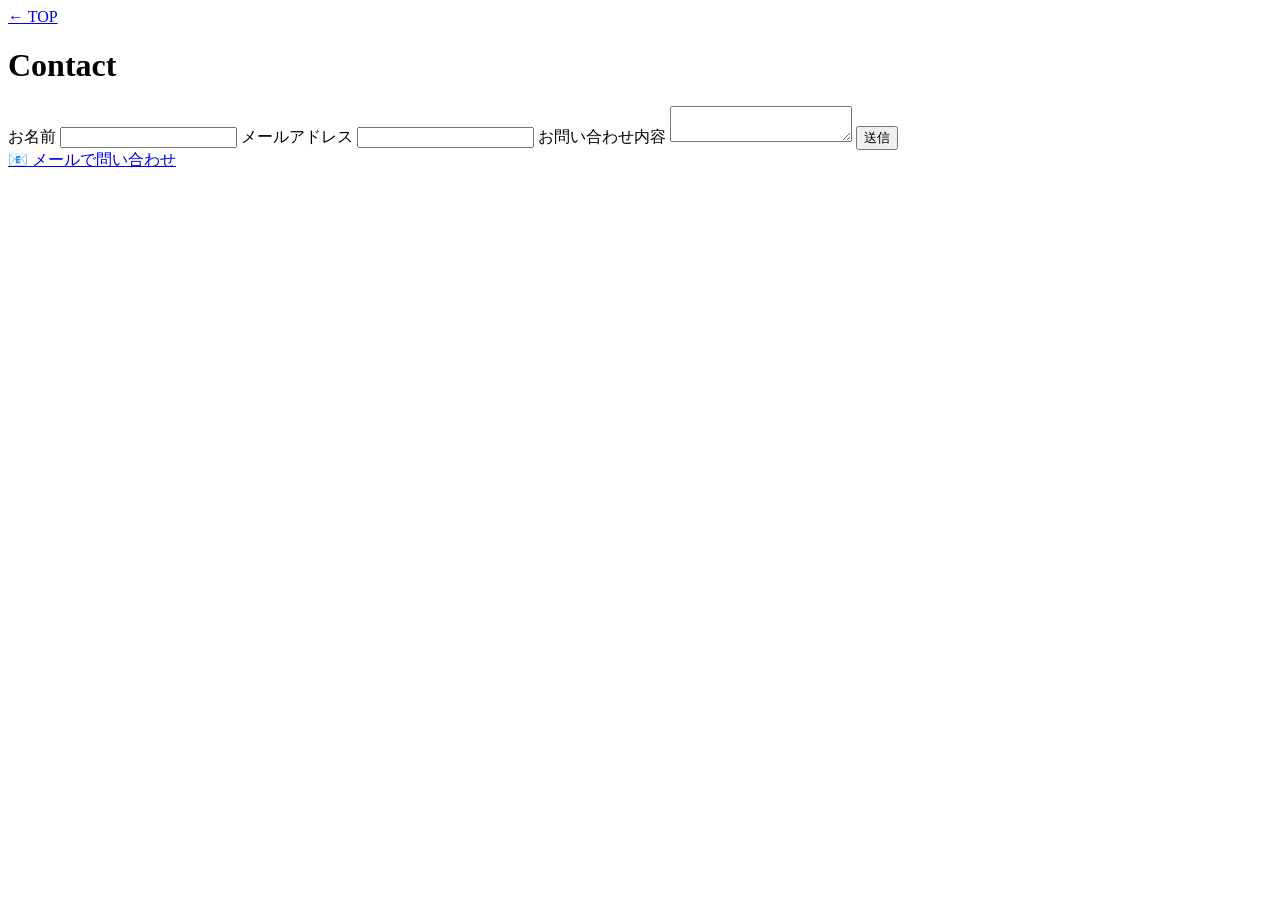
==== HTML_INDIVIDUAL_EXERCISE/contact.html @ 09859465 "HTMLデータ変更" ====
<!DOCTYPE html>
<html lang="ja">

<head>
    <meta charset="UTF-8">
    <meta name="viewport" content="width=device-width, initial-scale=1.0">
    <title>Contact</title>
    <link rel="stylesheet" href="css/contact.css">
    <link rel="icon"
        href="data:image/svg+xml,<svg xmlns=%22http://www.w3.org/2000/svg%22 viewBox=%220 0 100 100%22><text y=%22.9em%22 font-size=%2290%22>📩</text></svg>">
</head>

<body>

    <header>
        <a href="index.html" class="text-logo">← TOP</a>
    </header>

    <div class="container">
        <h1>Contact</h1>

        <form class="contact-form" id="contactForm">
            <label for="name">お名前</label>
            <input type="text" id="name" name="name" required>

            <label for="email">メールアドレス</label>
            <input type="email" id="email" name="email" required>

            <label for="message">お問い合わせ内容</label>
            <textarea id="message" name="message" required></textarea>

            <button type="submit" class="btn">送信</button>
        </form>

        <div class="mail-icon-area">
            <a href="mailto:yourmail@example.com?subject=お問い合わせ&body=⚠デモのメールアドレスなので、送信できません" class="mail-button">
                📧 メールで問い合わせ
            </a>
        </div>

    </div>

    <script src="js/contact.js"></script>

</body>

</html>
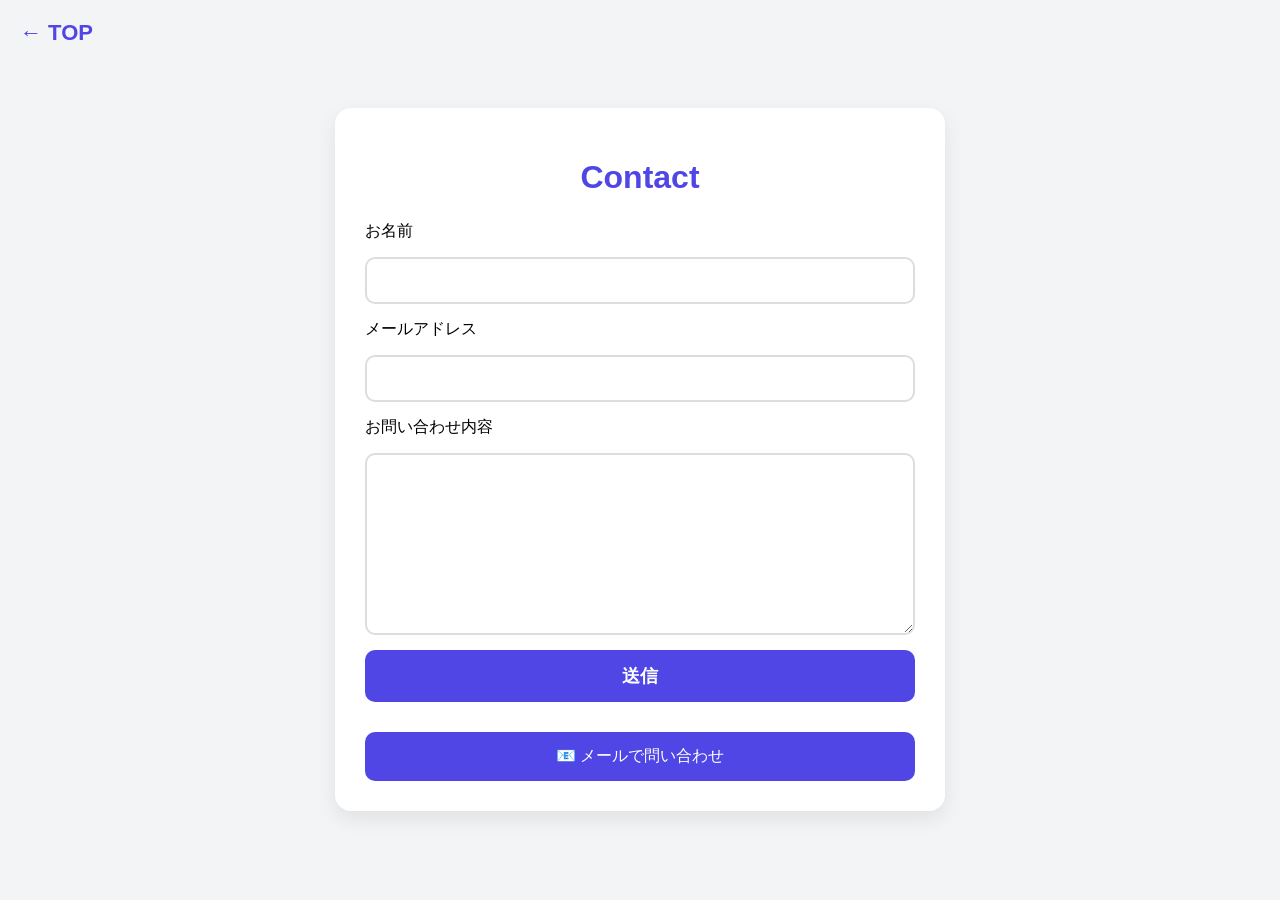
==== commit 41b8331a: "lighthouse指摘修正" ====
--- a/HTML_INDIVIDUAL_EXERCISE/contact.html
+++ b/HTML_INDIVIDUAL_EXERCISE/contact.html
@@ -4,6 +4,7 @@
 <head>
     <meta charset="UTF-8">
     <meta name="viewport" content="width=device-width, initial-scale=1.0">
+    <meta name="description" content="Contact page for portfolio inquiries and project collaboration.">
     <title>Contact</title>
     <link rel="stylesheet" href="css/contact.css">
     <link rel="icon"
--- a/HTML_INDIVIDUAL_EXERCISE/css/contact.css
+++ b/HTML_INDIVIDUAL_EXERCISE/css/contact.css
@@ -0,0 +1,129 @@
+body {
+    font-family: Arial, sans-serif;
+    background: #f3f4f6;
+    display: flex;
+    justify-content: center;
+    padding-top: 100px;
+}
+
+header {
+    position: fixed;
+    top: 20px;
+    left: 20px;
+}
+
+.text-logo {
+    text-decoration: none;
+    color: #4f46e5;
+    font-size: 22px;
+    font-weight: bold;
+}
+
+.container {
+    width: 100%;
+    max-width: 550px;
+    background: white;
+    padding: 30px;
+    border-radius: 16px;
+    box-shadow: 0 8px 20px rgba(0, 0, 0, 0.08);
+}
+
+h1 {
+    text-align: center;
+    color: #4f46e5;
+    margin-bottom: 25px;
+}
+
+.contact-form {
+    display: flex;
+    flex-direction: column;
+    gap: 15px;
+}
+
+input,
+textarea {
+    padding: 14px;
+    border: 2px solid #ddd;
+    border-radius: 10px;
+}
+
+textarea {
+    min-height: 150px;
+    resize: vertical;
+}
+
+button {
+    padding: 14px;
+    background: #4f46e5;
+    color: white;
+    border: none;
+    border-radius: 10px;
+    cursor: pointer;
+}
+
+.mail-icon-area {
+    text-align: center;
+    margin-top: 30px;
+}
+
+.mail-icon {
+    font-size: 42px;
+    text-decoration: none;
+}
+
+.btn {
+    font-size: 18px;
+    font-weight: bold;
+}
+
+.btn:hover {
+    opacity: 0.8;
+}
+
+/* メール問い合わせ設定 */
+.mail-button {
+    display: block;
+    width: 100%;
+    padding: 14px;
+    margin-top: 15px;
+
+    background: #4f46e5;
+    color: white;
+    text-decoration: none;
+    text-align: center;
+
+    border-radius: 10px;
+    box-sizing: border-box;
+    cursor: pointer;
+}
+
+.mail-button:hover {
+    opacity: 0.8;
+}
+
+/* サンクスページ設定 */
+.back-btn {
+    display: block;
+    width: 100%;
+    padding: 14px;
+    margin-top: 20px;
+
+    background: #4f46e5;
+    color: white;
+    text-decoration: none;
+    text-align: center;
+
+    border-radius: 10px;
+    box-sizing: border-box;
+
+    font-size: 18px;
+    font-weight: bold;
+}
+
+.back-btn:hover {
+    opacity: 0.8;
+}
+
+.thanks-container {
+    text-align: center;
+}
